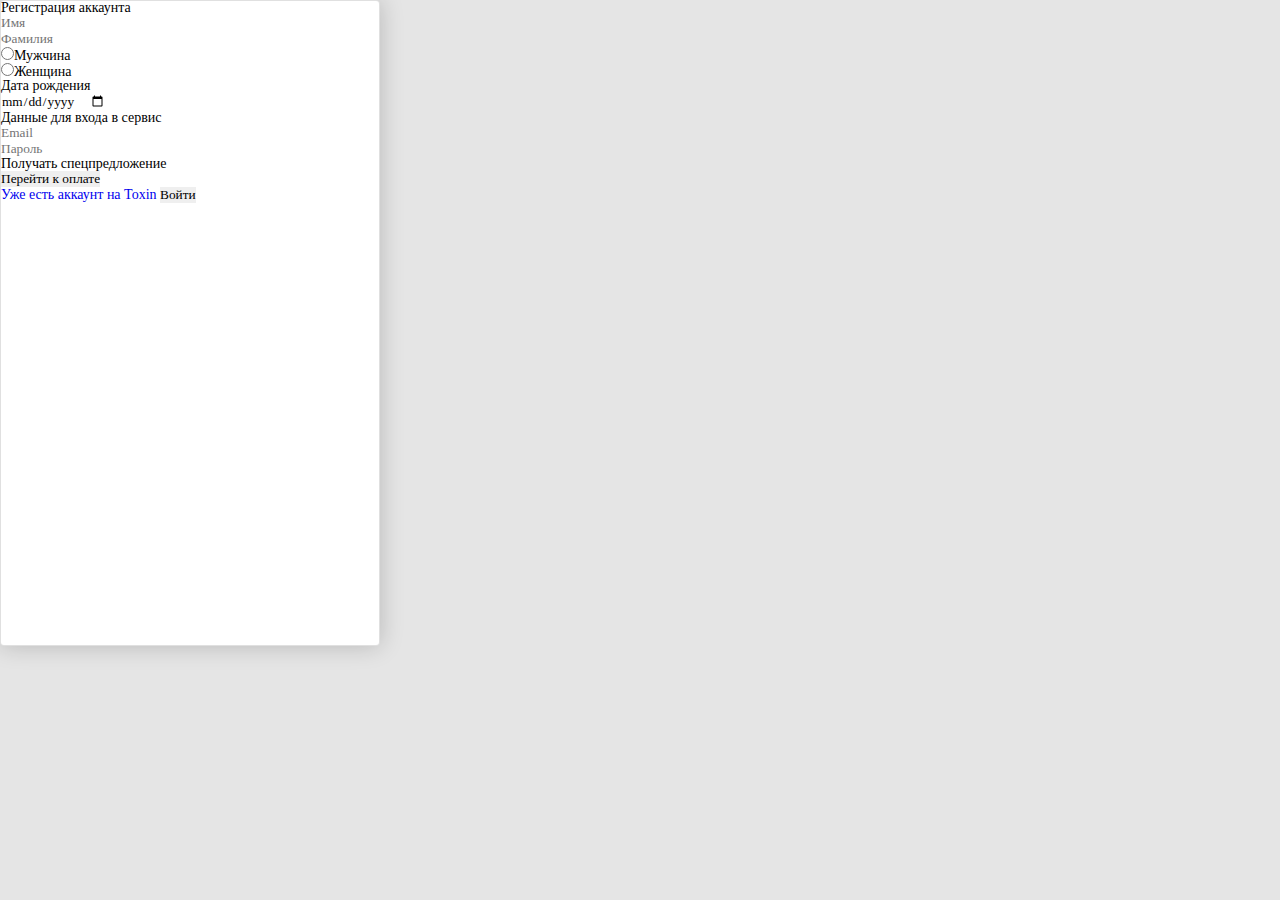
==== CheckIn/index.html @ d3374c13 "added folder CheckIn" ====
<!DOCTYPE html>
<html lang="en">

<head>
    <meta charset="UTF-8">
    <meta http-equiv="X-UA-Compatible" content="IE=edge">
    <meta name="viewport" content="width=device-width, initial-scale=1.0">
    <link rel="stylesheet" href="style.css">
    <title>Check In</title>
</head>

<body>
    <div class="container">
        <form action="#" method="POST">
            <div class="container__text">
                <p>Регистрация аккаунта</p>
            </div>
            <div class="container__name">
                <p><input type="text" name="name" placeholder="Имя"></p>
                <p><input type="text" name="surname" placeholder="Фамилия"></p>
            </div>
            <div class="container__sex">
                <p><input type="radio" name="gender" value="man">Мужчина</p>
                <p><input type="radio" name="gender" value="woman">Женщина</p>
            </div>
            <div class="container__birthday">
                <p>Дата рождения</p>
                    <div class="birthday__date">
                        <input type="date" >
                    </div>
            </div>
            <div class="container__user">
                <p>Данные для входа в сервис</p>
                    <div class="user__info">
                        <p><input type="email" placeholder="Email" name="email"></p>
                        <p><input type="password" placeholder="Пароль" name="password"></p>
                    </div>
            </div>
            <div class="container__offer">
                <p>Получать спецпредложение</p>
            </div>
            <div class="container__button">
                <button>Перейти к оплате</button>
            </div>
            <div class="container__haveaccbutton">
                <a href="#">Уже есть аккаунт на Toxin</a>
                <button>Войти</button>
            </div>
            
        </form>
    </div>

</body>

</html>
---- CheckIn/style.css ----
@charset "UTF-8";
/*Обнуление*/
* {
  padding: 0;
  margin: 0;
  border: 0;
}

*, *:before, *:after {
  -webkit-box-sizing: border-box;
  box-sizing: border-box;
}

:focus, :active {
  outline: none;
}

a:focus, a:active {
  outline: none;
}

nav, footer, header, aside {
  display: block;
}

html, body {
  height: 100%;
  width: 100%;
  font-size: 100%;
  line-height: 1;
  font-size: 14px;
  -ms-text-size-adjust: 100%;
  -moz-text-size-adjust: 100%;
  -webkit-text-size-adjust: 100%;
}

input, button, textarea {
  font-family: inherit;
}

input::-ms-clear {
  display: none;
}

button {
  cursor: pointer;
}

button::-moz-focus-inner {
  padding: 0;
  border: 0;
}

a, a:visited {
  text-decoration: none;
}

a:hover {
  text-decoration: none;
}

ul li {
  list-style: none;
}

img {
  vertical-align: top;
}

h1, h2, h3, h4, h5, h6 {
  font-size: inherit;
  font-weight: inherit;
}

/*--------------------*/
body {
  background: #E5E5E5;
}

.container {
  width: 380px;
  height: 646px;
  background: #FFFFFF;
  border: 1px solid rgba(0, 0, 0, 0.12);
  -webkit-box-sizing: border-box;
          box-sizing: border-box;
  -webkit-box-shadow: 0px 0px 25px rgba(0, 0, 0, 0.2);
          box-shadow: 0px 0px 25px rgba(0, 0, 0, 0.2);
  border-radius: 4px;
  -ms-grid-columns: 1fr 0fr;
      grid-template-columns: 1fr 0fr;
  -ms-grid-rows: 70px 2fr 0.5fr 1fr 2fr 0.5fr 1fr;
      grid-template-rows: 70px 2fr 0.5fr 1fr 2fr 0.5fr 1fr;
      grid-template-areas: "text text" "name" "birthday" "user" "offer" "button" "haveaccbutton";
}

.container__text {
  -ms-grid-row: 1;
  -ms-grid-column: 1;
  -ms-grid-column-span: 2;
  grid-area: text;
}

.container__name {
  -ms-grid-row: 2;
  -ms-grid-column: 1;
  grid-area: name;
}

.container__birthday {
  -ms-grid-row: 3;
  -ms-grid-column: 1;
  grid-area: birthday;
}

.container__user {
  -ms-grid-row: 4;
  -ms-grid-column: 1;
  grid-area: user;
}

.container__offer {
  -ms-grid-row: 5;
  -ms-grid-column: 1;
  grid-area: offer;
}

.container__button {
  -ms-grid-row: 6;
  -ms-grid-column: 1;
  grid-area: button;
}

.container__haveaccbutton {
  -ms-grid-row: 7;
  -ms-grid-column: 1;
  grid-area: haveaccbutton;
}
/*# sourceMappingURL=style.css.map */
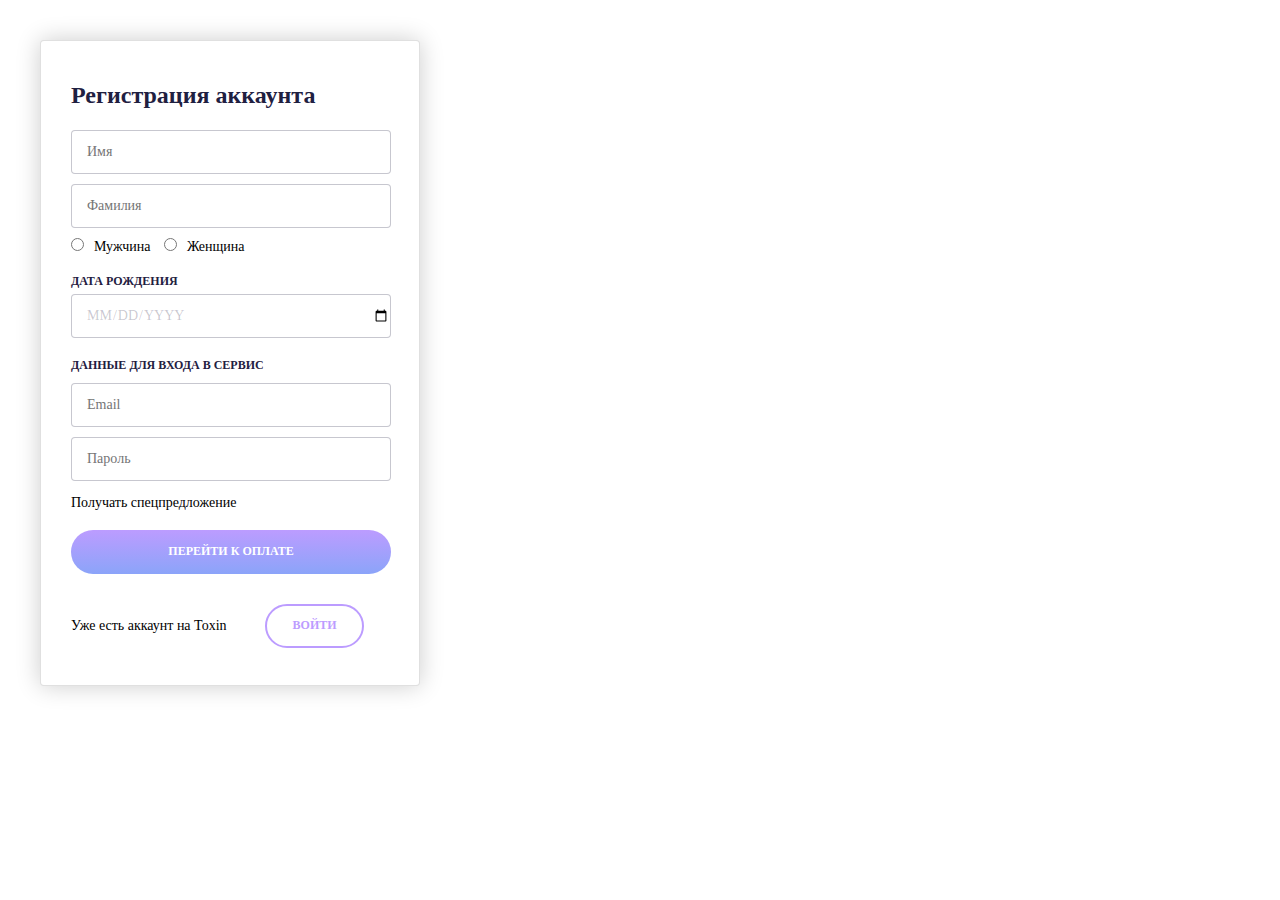
==== commit 5306922e: "changed checkIn" ====
--- a/CheckIn/index.html
+++ b/CheckIn/index.html
@@ -10,6 +10,7 @@
 </head>
 
 <body>
+
     <div class="container">
         <form action="#" method="POST">
             <div class="container__text">
@@ -19,9 +20,11 @@
                 <p><input type="text" name="name" placeholder="Имя"></p>
                 <p><input type="text" name="surname" placeholder="Фамилия"></p>
             </div>
-            <div class="container__sex">
-                <p><input type="radio" name="gender" value="man">Мужчина</p>
-                <p><input type="radio" name="gender" value="woman">Женщина</p>
+            <div class="container__gender">
+                <p>
+                    <input  type="radio" name="gender" value="man">Мужчина
+                    <input  type="radio" name="gender" value="woman">Женщина
+                </p>
             </div>
             <div class="container__birthday">
                 <p>Дата рождения</p>
--- a/CheckIn/style.css
+++ b/CheckIn/style.css
@@ -73,13 +73,46 @@
 }
 
 /*--------------------*/
+.container__button button {
+  background: -webkit-gradient(linear, left top, left bottom, from(#BC9CFF), to(#8BA4F9));
+  background: linear-gradient(180deg, #BC9CFF 0%, #8BA4F9 100%);
+  border-radius: 22px;
+  width: 320px;
+  height: 44px;
+  font-family: Montserrat;
+  font-size: 12px;
+  line-height: 15px;
+  font-weight: bold;
+  text-transform: uppercase;
+  color: #FFFFFF;
+}
+
+.container__haveaccbutton button {
+  margin-left: 35px;
+  width: 99px;
+  height: 44px;
+  border: 2px solid  #BC9CFF;
+  border-radius: 22px;
+  background-color: #fff;
+  font-family: Montserrat;
+  font-weight: bold;
+  font-size: 12px;
+  line-height: 15px;
+  text-align: center;
+  text-transform: uppercase;
+  color: #BC9CFF;
+}
+
 body {
-  background: #E5E5E5;
+  padding: 40px;
 }
 
 .container {
+  display: -webkit-box;
+  display: -ms-flexbox;
+  display: flex;
+  height: 646px;
   width: 380px;
-  height: 646px;
   background: #FFFFFF;
   border: 1px solid rgba(0, 0, 0, 0.12);
   -webkit-box-sizing: border-box;
@@ -87,59 +120,121 @@
   -webkit-box-shadow: 0px 0px 25px rgba(0, 0, 0, 0.2);
           box-shadow: 0px 0px 25px rgba(0, 0, 0, 0.2);
   border-radius: 4px;
-  -ms-grid-columns: 1fr 0fr;
-      grid-template-columns: 1fr 0fr;
-  -ms-grid-rows: 70px 2fr 0.5fr 1fr 2fr 0.5fr 1fr;
-      grid-template-rows: 70px 2fr 0.5fr 1fr 2fr 0.5fr 1fr;
-      grid-template-areas: "text text"- "name"- "birthday"- "user"- "offer"- "button"- "haveaccbutton";
 }
 
 .container__text {
-  -ms-grid-row: 1;
-  -ms-grid-column: 1;
-  -ms-grid-column-span: 2;
-  grid-area: text;
+  padding: 40px 30px 0px 30px;
+  font-family: Montserrat;
+  font-weight: bold;
+  font-size: 24px;
+  line-height: 29px;
+  color: #1F2041;
 }
 
 .container__name {
-  -ms-grid-row: 2;
-  -ms-grid-column: 1;
-  grid-area: name;
+  padding: 10px 30px 0px 30px;
+}
+
+.container__name input {
+  text-indent: 15px;
+  font-family: Montserrat;
+  font-size: 14px;
+  line-height: 24px;
+  color: rgba(31, 32, 65, 0.25);
+  width: 320px;
+  height: 44px;
+  background: #FFFFFF;
+  border: 1px solid rgba(31, 32, 65, 0.25);
+  -webkit-box-sizing: border-box;
+          box-sizing: border-box;
+  border-radius: 4px;
+  margin-top: 10px;
+}
+
+.container__gender {
+  padding: 10px 0px 0px 30px;
+}
+
+.container__gender input {
+  margin-right: 10px;
+}
+
+.container__gender input:nth-child(2n) {
+  margin-left: 10px;
 }
 
 .container__birthday {
-  -ms-grid-row: 3;
-  -ms-grid-column: 1;
-  grid-area: birthday;
+  font-family: Montserrat;
+  font-weight: bold;
+  font-size: 12px;
+  line-height: 15px;
+  text-transform: uppercase;
+  color: #1F2041;
+  padding: 19.56px 30px 0px 30px;
+}
+
+.container__birthday input {
+  margin-top: 5px;
+  text-indent: 7px;
+  width: 320px;
+  height: 44px;
+  border: 1px solid rgba(31, 32, 65, 0.25);
+  -webkit-box-sizing: border-box;
+          box-sizing: border-box;
+  border-radius: 4px;
+  text-transform: uppercase;
+  font-family: Montserrat;
+  font-size: 14px;
+  line-height: 24px;
+  color: rgba(31, 32, 65, 0.25);
 }
 
 .container__user {
-  -ms-grid-row: 4;
-  -ms-grid-column: 1;
-  grid-area: user;
+  font-family: Montserrat;
+  font-weight: bold;
+  font-size: 12px;
+  line-height: 15px;
+  text-transform: uppercase;
+  color: #1F2041;
+  padding: 20px 30px 0px 30px;
+}
+
+.container__user p {
+  margin-bottom: 5px;
+}
+
+.container__user input {
+  text-indent: 15px;
+  font-family: Montserrat;
+  font-size: 14px;
+  line-height: 18px;
+  color: rgba(31, 32, 65, 0.25);
+  margin-top: 5px;
+  width: 320px;
+  height: 44px;
+  background: #FFFFFF;
+  border: 1px solid rgba(31, 32, 65, 0.25);
+  -webkit-box-sizing: border-box;
+          box-sizing: border-box;
+  border-radius: 4px;
 }
 
 .container__offer {
-  -ms-grid-row: 5;
-  -ms-grid-column: 1;
-  grid-area: offer;
+  padding: 10px 30px 0px 30px;
 }
 
 .container__button {
-  -ms-grid-row: 6;
-  -ms-grid-column: 1;
-  grid-area: button;
+  padding: 20px 30px 0px 30px;
 }
 
 .container__haveaccbutton {
-  -ms-grid-row: 7;
-  -ms-grid-column: 1;
-  grid-area: haveaccbutton;
+  padding: 30px 30px 0px 30px;
+}
+
+.container__haveaccbutton a {
+  font-family: Montserrat;
+  font-size: 14px;
+  line-height: 18px;
+  color: #000000;
 }
 /*# sourceMappingURL=style.css.map */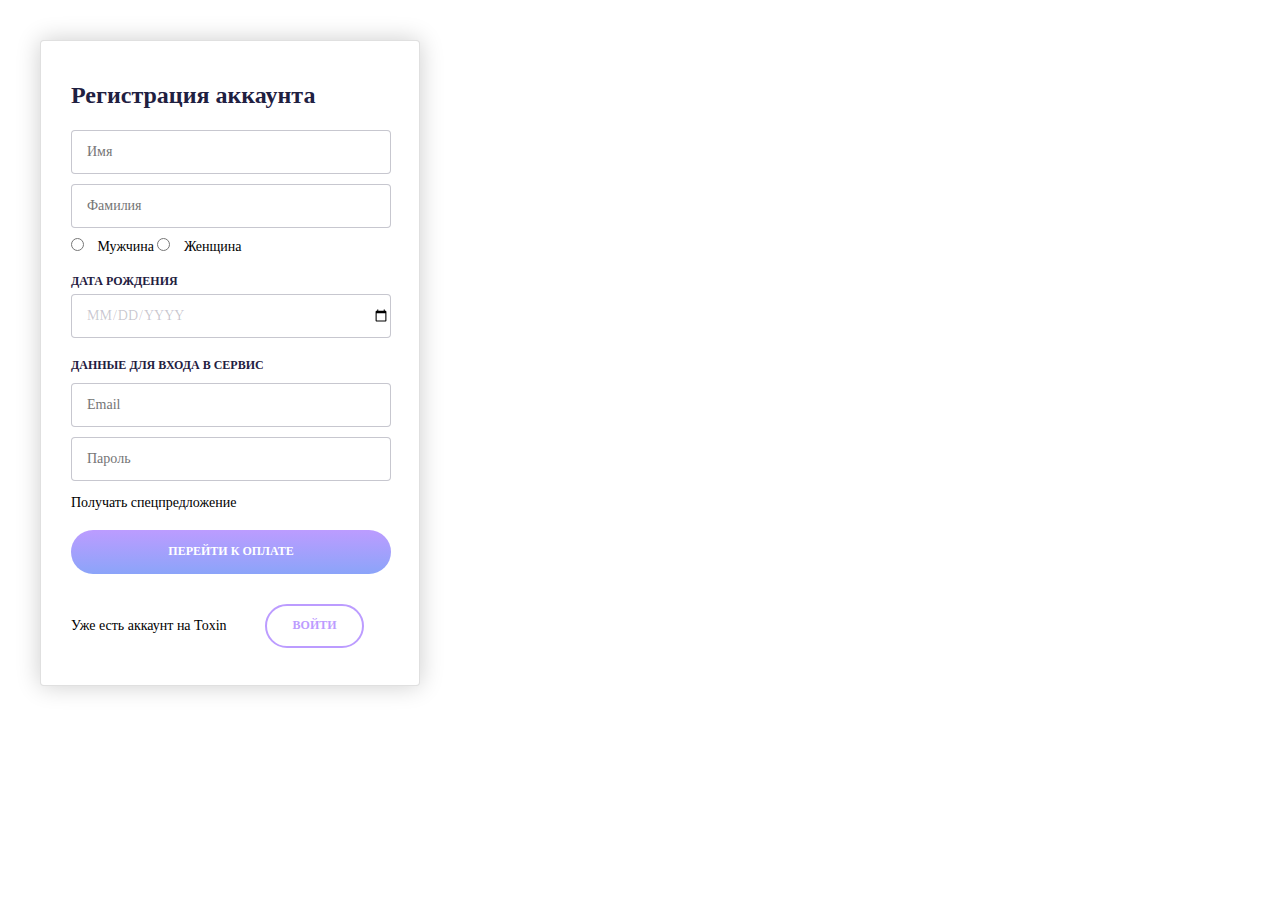
==== commit d4fa40d4: "added JS for rating" ====
--- a/CheckIn/index.html
+++ b/CheckIn/index.html
@@ -22,8 +22,14 @@
             </div>
             <div class="container__gender">
                 <p>
-                    <input  type="radio" name="gender" value="man">Мужчина
-                    <input  type="radio" name="gender" value="woman">Женщина
+                    <label for="man">
+                        <input  type="radio" name="gender" value="man" id="man">
+                        <span>Мужчина</span>
+                    </label> 
+                    <label for="woman">
+                        <input  type="radio" name="gender" value="woman" id="woman">
+                        <span>Женщина</span>
+                    </label>
                 </p>
             </div>
             <div class="container__birthday">
--- a/CheckIn/style.css
+++ b/CheckIn/style.css
@@ -237,4 +237,8 @@
   line-height: 18px;
   color: #000000;
 }
+
+#woman {
+  padding-left: 10px;
+}
 /*# sourceMappingURL=style.css.map */